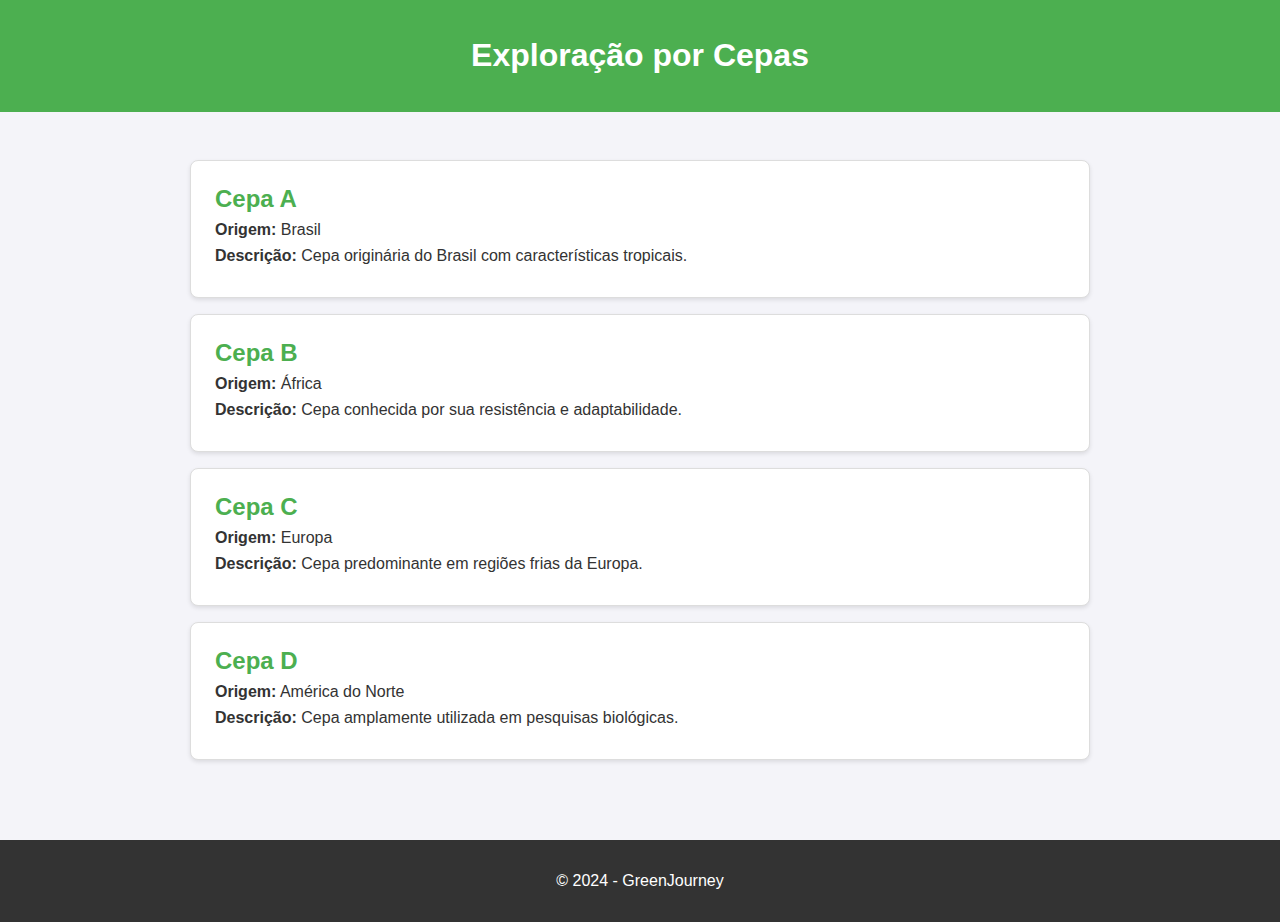
==== ExploraçãoCepas.html @ 6ef9f97c "Add files via upload" ====
<!DOCTYPE html>
<html lang="pt-BR">
<head>
    <meta charset="UTF-8">
    <meta name="viewport" content="width=device-width, initial-scale=1.0">
    <title>GreenJourney</title>
    <style>
        body {
            font-family: Arial, sans-serif;
            margin: 0;
            padding: 0;
            background-color: #f4f4f9;
            color: #333;
        }
        header {
            background-color: #4CAF50;
            color: white;
            text-align: center;
            padding: 1rem 0;
        }
        main {
            padding: 2rem;
            max-width: 900px;
            margin: 0 auto;
        }
        h1 {
            text-align: center;
        }
        .cepa-card {
            background-color: white;
            border: 1px solid #ddd;
            border-radius: 8px;
            padding: 1.5rem;
            margin: 1rem 0;
            box-shadow: 0 2px 4px rgba(0, 0, 0, 0.1);
        }
        .cepa-card h2 {
            margin: 0 0 0.5rem 0;
            color: #4CAF50;
        }
        .cepa-card p {
            margin: 0.5rem 0;
        }
        footer {
            text-align: center;
            padding: 1rem 0;
            background-color: #333;
            color: white;
            margin-top: 2rem;
        }
    </style>
</head>
<body>
    <header>
        <h1>Exploração por Cepas</h1>
    </header>
    <main>
        <div class="cepa-card">
            <h2>Cepa A</h2>
            <p><strong>Origem:</strong> Brasil</p>
            <p><strong>Descrição:</strong> Cepa originária do Brasil com características tropicais.</p>
        </div>
        <div class="cepa-card">
            <h2>Cepa B</h2>
            <p><strong>Origem:</strong> África</p>
            <p><strong>Descrição:</strong> Cepa conhecida por sua resistência e adaptabilidade.</p>
        </div>
        <div class="cepa-card">
            <h2>Cepa C</h2>
            <p><strong>Origem:</strong> Europa</p>
            <p><strong>Descrição:</strong> Cepa predominante em regiões frias da Europa.</p>
        </div>
        <div class="cepa-card">
            <h2>Cepa D</h2>
            <p><strong>Origem:</strong> América do Norte</p>
            <p><strong>Descrição:</strong> Cepa amplamente utilizada em pesquisas biológicas.</p>
        </div>
    </main>
    <footer>
        <p>&copy; 2024 - GreenJourney</p>
    </footer>
</body>
</html>
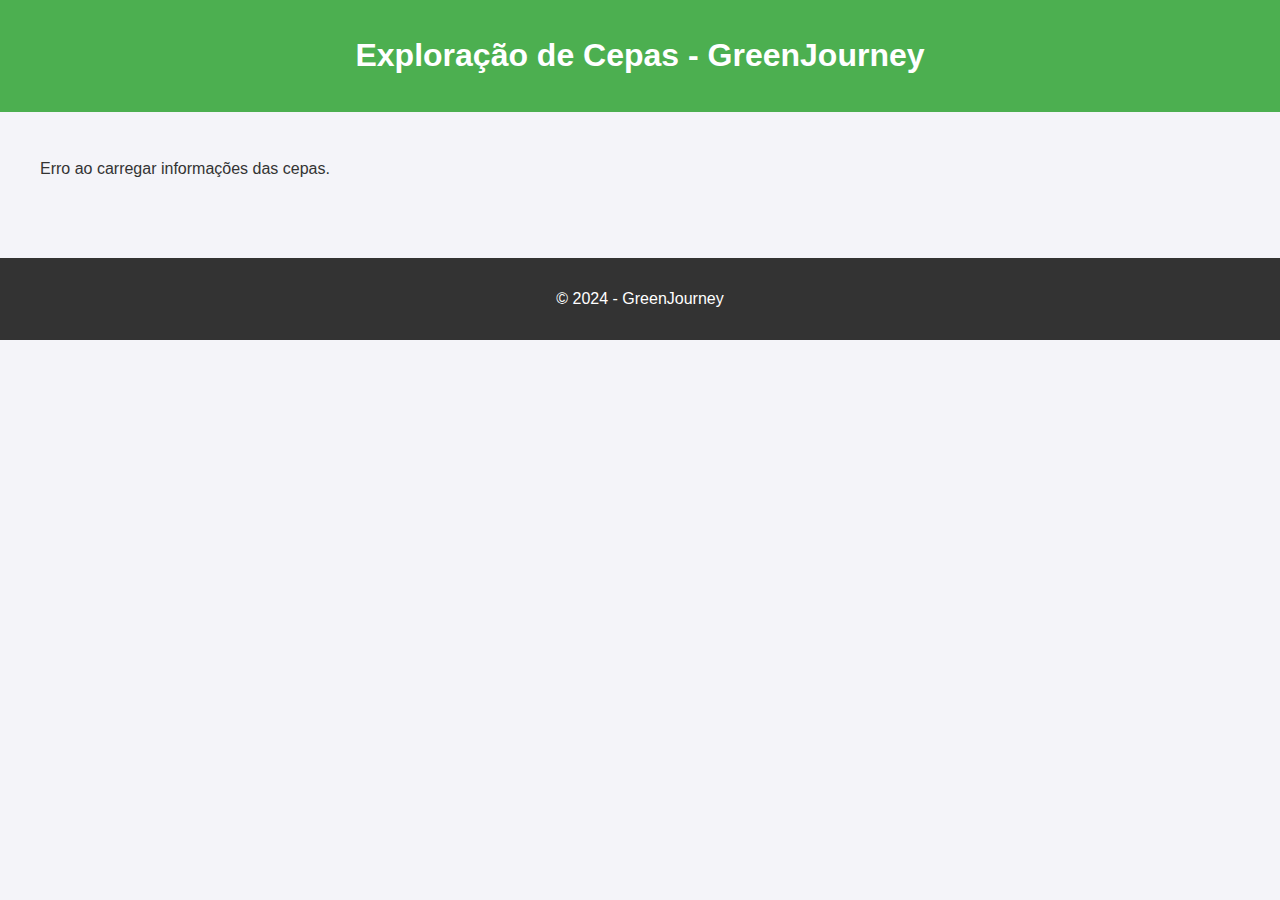
==== commit 08f7dd8c: "ExploraçãoCepas.html" ====
--- a/ExploraçãoCepas.html
+++ b/ExploraçãoCepas.html
@@ -3,7 +3,7 @@
 <head>
     <meta charset="UTF-8">
     <meta name="viewport" content="width=device-width, initial-scale=1.0">
-    <title>GreenJourney</title>
+    <title>GreenJourney - Exploração de Cepas</title>
     <style>
         body {
             font-family: Arial, sans-serif;
@@ -11,36 +11,44 @@
             padding: 0;
             background-color: #f4f4f9;
             color: #333;
+            transition: background-color 0.3s, color 0.3s;
         }
+
         header {
             background-color: #4CAF50;
             color: white;
             text-align: center;
             padding: 1rem 0;
         }
-        main {
+
+       
+        #cepas-container {
+            display: grid;
+            grid-template-columns: repeat(auto-fit, minmax(250px, 1fr));
+            gap: 1.5rem;
             padding: 2rem;
-            max-width: 900px;
+            max-width: 1200px;
             margin: 0 auto;
         }
-        h1 {
-            text-align: center;
-        }
+
         .cepa-card {
             background-color: white;
             border: 1px solid #ddd;
             border-radius: 8px;
             padding: 1.5rem;
-            margin: 1rem 0;
             box-shadow: 0 2px 4px rgba(0, 0, 0, 0.1);
+            transition: transform 0.2s;
         }
+
+        .cepa-card:hover {
+            transform: scale(1.05);
+        }
+
         .cepa-card h2 {
-            margin: 0 0 0.5rem 0;
+            margin-top: 0;
             color: #4CAF50;
         }
-        .cepa-card p {
-            margin: 0.5rem 0;
-        }
+
         footer {
             text-align: center;
             padding: 1rem 0;
@@ -52,32 +60,48 @@
 </head>
 <body>
     <header>
-        <h1>Exploração por Cepas</h1>
+        <h1>Exploração de Cepas - GreenJourney</h1>
     </header>
-    <main>
-        <div class="cepa-card">
-            <h2>Cepa A</h2>
-            <p><strong>Origem:</strong> Brasil</p>
-            <p><strong>Descrição:</strong> Cepa originária do Brasil com características tropicais.</p>
-        </div>
-        <div class="cepa-card">
-            <h2>Cepa B</h2>
-            <p><strong>Origem:</strong> África</p>
-            <p><strong>Descrição:</strong> Cepa conhecida por sua resistência e adaptabilidade.</p>
-        </div>
-        <div class="cepa-card">
-            <h2>Cepa C</h2>
-            <p><strong>Origem:</strong> Europa</p>
-            <p><strong>Descrição:</strong> Cepa predominante em regiões frias da Europa.</p>
-        </div>
-        <div class="cepa-card">
-            <h2>Cepa D</h2>
-            <p><strong>Origem:</strong> América do Norte</p>
-            <p><strong>Descrição:</strong> Cepa amplamente utilizada em pesquisas biológicas.</p>
-        </div>
+    <main id="cepas-container">
+        <p>Carregando informações...</p>
     </main>
     <footer>
         <p>&copy; 2024 - GreenJourney</p>
     </footer>
+    <script>
+        
+        const apiUrl = "https://the-cannabis-api-endpoint-url/strains";
+
+        const container = document.getElementById("cepas-container");
+
+        async function fetchCepas() {
+            try {
+                const response = await fetch(apiUrl);
+                const cepas = await response.json();
+
+                
+                container.innerHTML = "";
+
+                    cepas.forEach(cepa => {
+                    const cepaCard = document.createElement("div");
+                    cepaCard.className = "cepa-card";
+                    cepaCard.innerHTML = `
+                        <h2>${cepa.name}</h2>
+                        <p><strong>Tipo:</strong> ${cepa.race}</p>
+                        <p><strong>Efeitos Positivos:</strong> ${cepa.effects.positive.join(", ")}</p>
+                        <p><strong>Efeitos Negativos:</strong> ${cepa.effects.negative.join(", ")}</p>
+                        <p><strong>Sabores:</strong> ${cepa.flavors.join(", ")}</p>
+                    `;
+                    container.appendChild(cepaCard);
+                });
+            } catch (error) {
+                console.error("Erro ao buscar as cepas:", error);
+                container.innerHTML = "<p>Erro ao carregar informações das cepas.</p>";
+            }
+        }
+
+        
+        fetchCepas();
+    </script>
 </body>
 </html>
